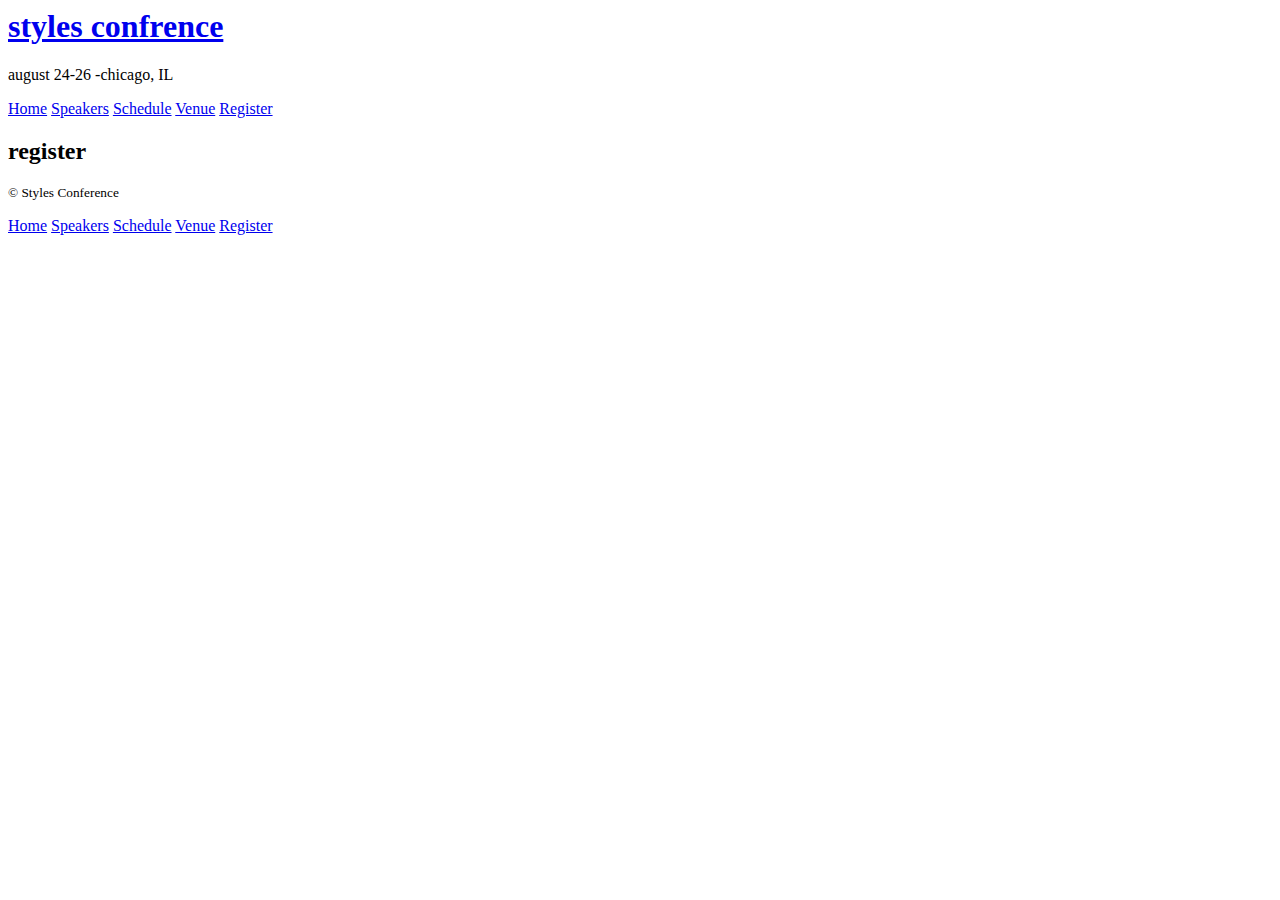
==== register.html @ 7bad0878 "created multiple nav's in my ctyle conferences layout" ====
<html lang='en'>
<head>
  <meta charset='UTF-8'>
  <meta name='viewport' content='width=device-width, initial-scale=1.0'>
  <meta http-equiv='X-UA-Compatible' content='ie=edge'>
  <title>Document</title>
</head>
<body>
  <h1><a href='index.html'>styles confrence</a></h1>
<p>august 24-26 -chicago, IL </p>
<nav>

  <a href="index.html">Home</a>
  <a href="speakers.html">Speakers</a>
  <a href="schedule.html">Schedule</a>
  <a href="venue.html">Venue</a>
  <a href="register.html">Register</a>

</nav>
<h2>register</h2>
<p><small>&copy; Styles Conference</small></p>
<nav>

  <a href="index.html">Home</a>
  <a href="speakers.html">Speakers</a>
  <a href="schedule.html">Schedule</a>
  <a href="venue.html">Venue</a>
  <a href="register.html">Register</a>

</nav>
</body>
</html>
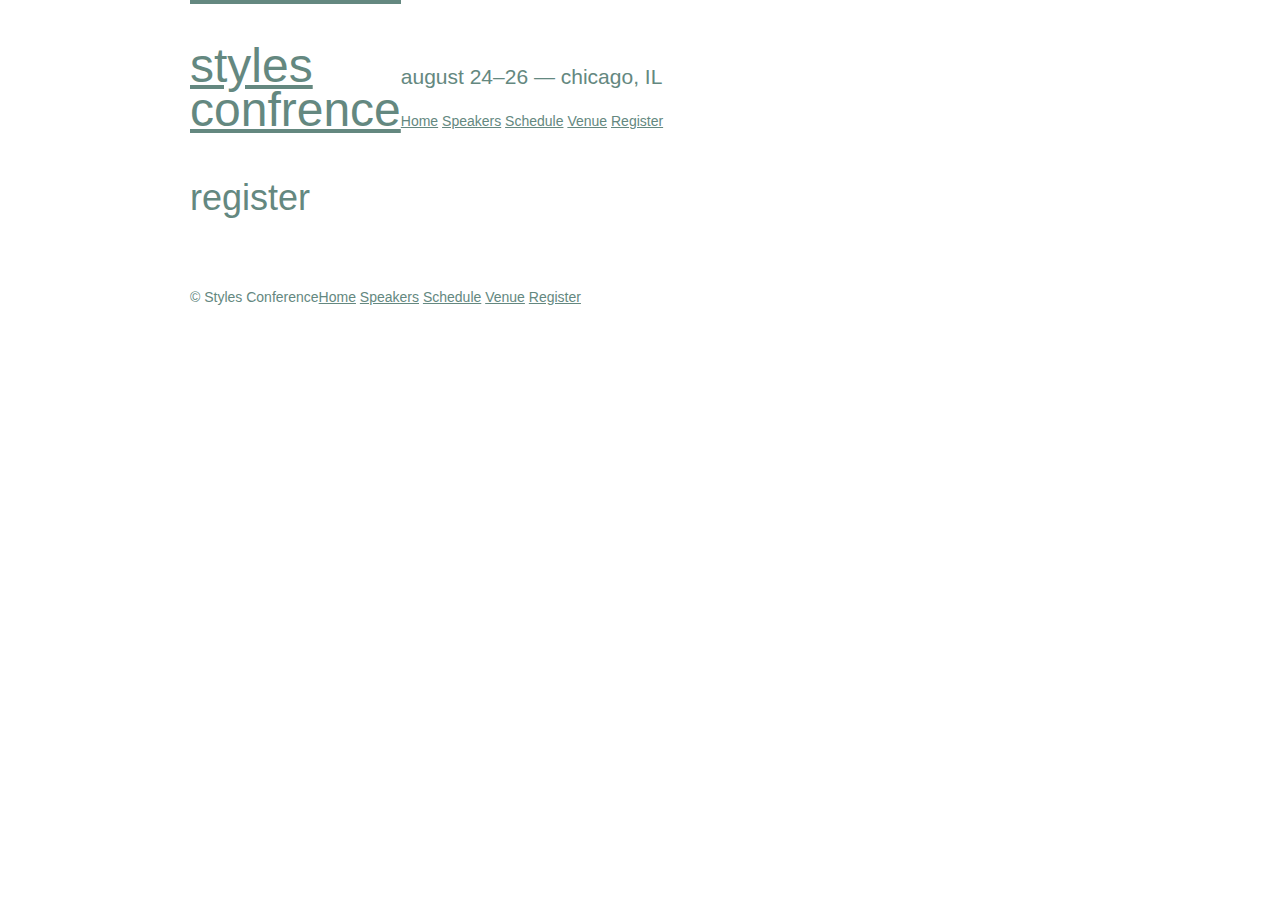
==== commit ae3b4a10: "working with typography" ====
--- a/register.html
+++ b/register.html
@@ -3,12 +3,17 @@
   <meta charset='UTF-8'>
   <meta name='viewport' content='width=device-width, initial-scale=1.0'>
   <meta http-equiv='X-UA-Compatible' content='ie=edge'>
-  <title>Document</title>
+  <link rel="stylesheet" href="main.css">
+  <title>register</title>
 </head>
 <body>
-  <h1><a href='index.html'>styles confrence</a></h1>
-<p>august 24-26 -chicago, IL </p>
-<nav>
+    <header class="container group">
+
+  <h1 class="logo">
+    <a href='index.html'>styles <br> confrence</a></h1>
+<h3 class="tagline">august 24&ndash;26 &mdash; chicago, IL </h3>
+
+<nav class="primary-nav">
 
   <a href="index.html">Home</a>
   <a href="speakers.html">Speakers</a>
@@ -17,9 +22,18 @@
   <a href="register.html">Register</a>
 
 </nav>
-<h2>register</h2>
-<p><small>&copy; Styles Conference</small></p>
-<nav>
+</header>
+
+<section class="container">
+
+<h1>register</h1>
+
+</section>
+
+<footer class="primary-footer container group">
+<small>&copy; Styles Conference</small>
+
+<nav class="primary-nav">
 
   <a href="index.html">Home</a>
   <a href="speakers.html">Speakers</a>
@@ -28,5 +42,6 @@
   <a href="register.html">Register</a>
 
 </nav>
+</footer>
 </body>
 </html>--- a/main.css
+++ b/main.css
@@ -0,0 +1,190 @@
+/* http://meyerweb.com/eric/tools/css/reset/
+   v2.0 | 20110126
+   License: none (public domain)
+*/
+
+html, body, div, span, applet, object, iframe,
+h1, h2, h3, h4, h5, h6, p, blockquote, pre,
+a, abbr, acronym, address, big, cite, code,
+del, dfn, em, img, ins, kbd, q, s, samp,
+small, strike, strong, sub, sup, tt, var,
+b, u, i, center,
+dl, dt, dd, ol, ul, li,
+fieldset, form, label, legend,
+table, caption, tbody, tfoot, thead, tr, th, td,
+article, aside, canvas, details, embed,
+figure, figcaption, footer, header, hgroup,
+menu, nav, output, ruby, section, summary,
+time, mark, audio, video {
+  margin: 0;
+  padding: 0;
+  border: 0;
+  font-size: 100%;
+  font: inherit;
+  vertical-align: baseline;
+}
+article, aside, details, figcaption, figure,
+footer, header, hgroup, menu, nav, section {
+  display: block;
+}
+body {
+  line-height: 1;
+}
+ol, ul {
+  list-style: none;
+}
+blockquote, q {
+  quotes: none;
+}
+blockquote:before, blockquote:after,
+q:before, q:after {
+  content: '';
+  content: none;
+}
+table {
+  border-collapse: collapse;
+  border-spacing: 0;
+}
+*,
+*:before,
+*:after {
+  -webkit-box-sizing: border-box;
+     -moz-box-sizing: border-box;
+          box-sizing: border-box;
+}
+body {
+  color: #888;
+  font: 300 16px/22px "Open Sans", "Helvetica Neue", Helvetica, Arial, sans-serif;
+}
+h1, h2, h3, h4 {
+  color: #648880;
+}
+
+.container,
+.grid {
+  margin: 0 auto;
+  width: 960px;
+}
+.container {
+  padding-left: 30px;
+  padding-right: 30px;
+}
+.grid,
+.col-1-3,
+.col-2-3 {
+  padding-left: 15px;
+  padding-right: 15px;
+}
+.col-1-3,
+.col-2-3  {
+  display: inline-block;
+  vertical-align: top;
+}
+.col-1-3 {
+  width: 33%;
+}
+.col-2-3 {
+  width: 66.66%;
+}
+.group:before,
+.group:after {
+  content: "";
+  display: table;
+}
+.group:after {
+  clear: both;
+}
+.group {
+  clear: both;
+  *zoom: 1;
+}
+
+h1, h3, h4, h5, p {
+  margin-bottom: 22px;
+}
+
+.btn {
+  border-radius: 5px;
+  display: inline-block;
+  margin: 0;
+}
+.btn-alt {
+  border: 1px solid #dfe2e5;
+  padding: 10px 30px;
+}
+
+.logo {
+  border-top: 4px solid #648880;
+  float: left;
+  font-size: 48px;
+  line-height: 44px;
+  padding: 40px 0 22px 0;
+}
+
+.primary-footer {
+  color: #648880;
+  font-size: 14px;
+  padding-bottom: 44px;
+  padding-top: 44px;
+}
+.primary-footer small {
+  float: left;
+  font-weight: 400;
+}
+.hero {
+  line-height: 44px;
+  padding: 22px 80px 66px 80px;
+}
+.hero h2 {
+  font-size: 36px;
+}
+.hero p {
+  font-size: 24px;
+}
+.teaser a:hover h3 {
+  color: #a9b2b9;
+}
+
+
+h1 {
+  font-size: 36px;
+  line-height: 44px;
+}
+h2 {
+  font-size: 24px;
+  line-height: 44px;
+}
+h3 {
+  font-size: 21px;
+}
+h4 {
+  font-size: 18px;
+}
+
+h5 {
+  color: #a9b2b9;
+  font-size: 14px;
+  font-weight: 400;
+}
+
+strong {
+  font-weight: 400;
+}
+cite, em {
+  font-style: italic;
+}
+
+a:hover {
+  color: #a9b2b9;
+}
+a {
+  color: #648880;
+}
+
+.tagline {
+  margin: 66px 0 22px 0;
+}
+.primary-nav {
+  font-size: 14px;
+  font-weight: 400;
+}
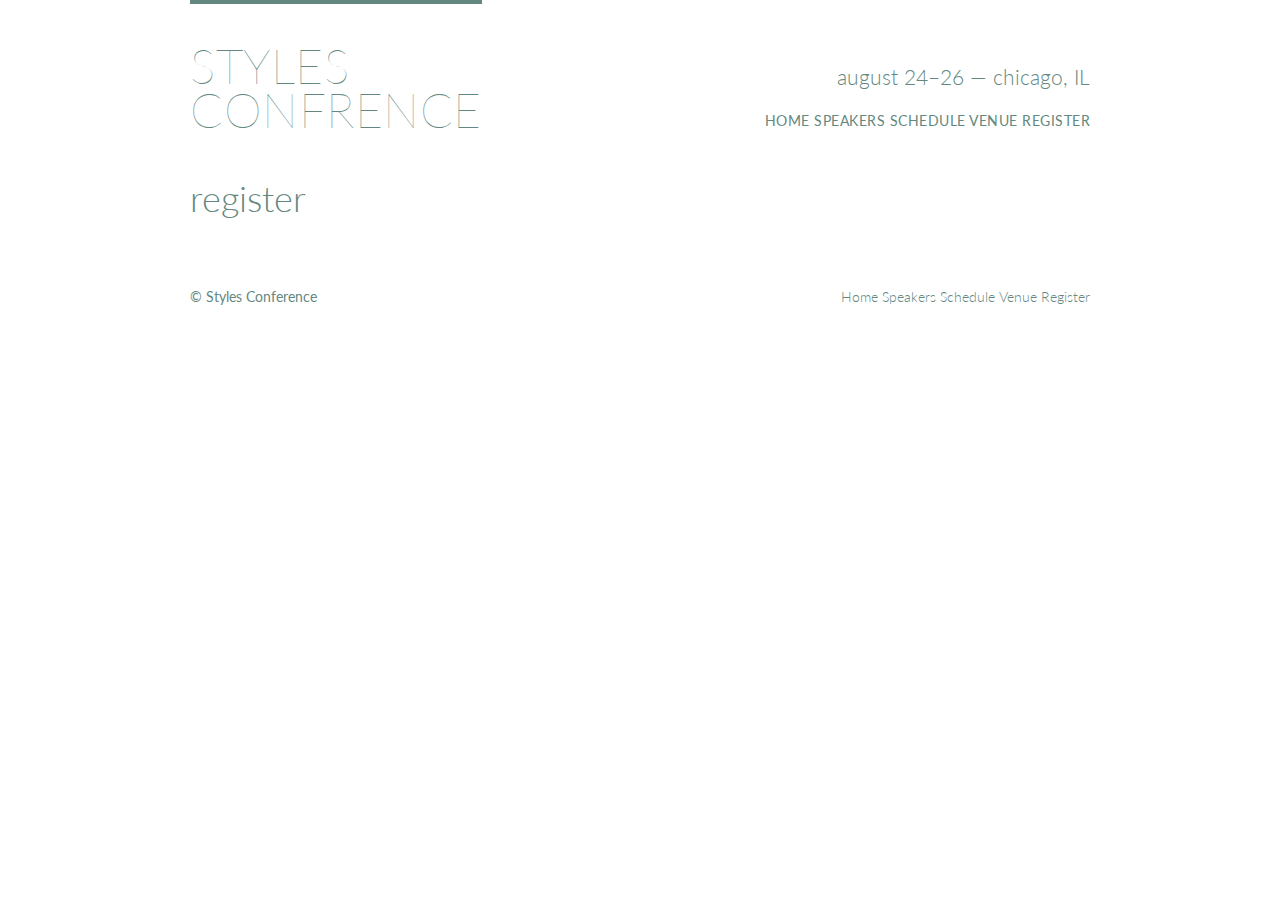
==== commit 879fc02d: "added fonts in my layout" ====
--- a/register.html
+++ b/register.html
@@ -3,8 +3,9 @@
   <meta charset='UTF-8'>
   <meta name='viewport' content='width=device-width, initial-scale=1.0'>
   <meta http-equiv='X-UA-Compatible' content='ie=edge'>
+  <title>register</title>
   <link rel="stylesheet" href="main.css">
-  <title>register</title>
+  <link rel="stylesheet" href="http://fonts.googleapis.com/css?family=Lato:100,300,400">
 </head>
 <body>
     <header class="container group">
@@ -13,7 +14,7 @@
     <a href='index.html'>styles <br> confrence</a></h1>
 <h3 class="tagline">august 24&ndash;26 &mdash; chicago, IL </h3>
 
-<nav class="primary-nav">
+<nav class="nav primary-nav">
 
   <a href="index.html">Home</a>
   <a href="speakers.html">Speakers</a>
@@ -33,7 +34,7 @@
 <footer class="primary-footer container group">
 <small>&copy; Styles Conference</small>
 
-<nav class="primary-nav">
+<nav class="nav">
 
   <a href="index.html">Home</a>
   <a href="speakers.html">Speakers</a>
--- a/main.css
+++ b/main.css
@@ -52,9 +52,10 @@
      -moz-box-sizing: border-box;
           box-sizing: border-box;
 }
+
 body {
   color: #888;
-  font: 300 16px/22px "Open Sans", "Helvetica Neue", Helvetica, Arial, sans-serif;
+  font: 300 16px/22px "Lato", "Open Sans", "Helvetica Neue", Helvetica, Arial, sans-serif;
 }
 h1, h2, h3, h4 {
   color: #648880;
@@ -117,8 +118,11 @@
   border-top: 4px solid #648880;
   float: left;
   font-size: 48px;
+  font-weight: 100;
+  letter-spacing: .5px;
   line-height: 44px;
   padding: 40px 0 22px 0;
+  text-transform: uppercase;
 }
 
 .primary-footer {
@@ -134,12 +138,14 @@
 .hero {
   line-height: 44px;
   padding: 22px 80px 66px 80px;
+  text-align: center;
 }
 .hero h2 {
   font-size: 36px;
 }
 .hero p {
   font-size: 24px;
+  font-weight: 100;
 }
 .teaser a:hover h3 {
   color: #a9b2b9;
@@ -165,6 +171,7 @@
   color: #a9b2b9;
   font-size: 14px;
   font-weight: 400;
+  text-transform: uppercase;
 }
 
 strong {
@@ -179,12 +186,23 @@
 }
 a {
   color: #648880;
+  text-decoration: none;
 }
 
 .tagline {
   margin: 66px 0 22px 0;
+  text-align: right;
 }
 .primary-nav {
   font-size: 14px;
   font-weight: 400;
-}
+  letter-spacing: .5px;
+  text-transform: uppercase;
+}
+p a {
+  border-bottom: 1px solid #dfe2e5;
+}
+.nav {
+  text-align: right;
+}
+
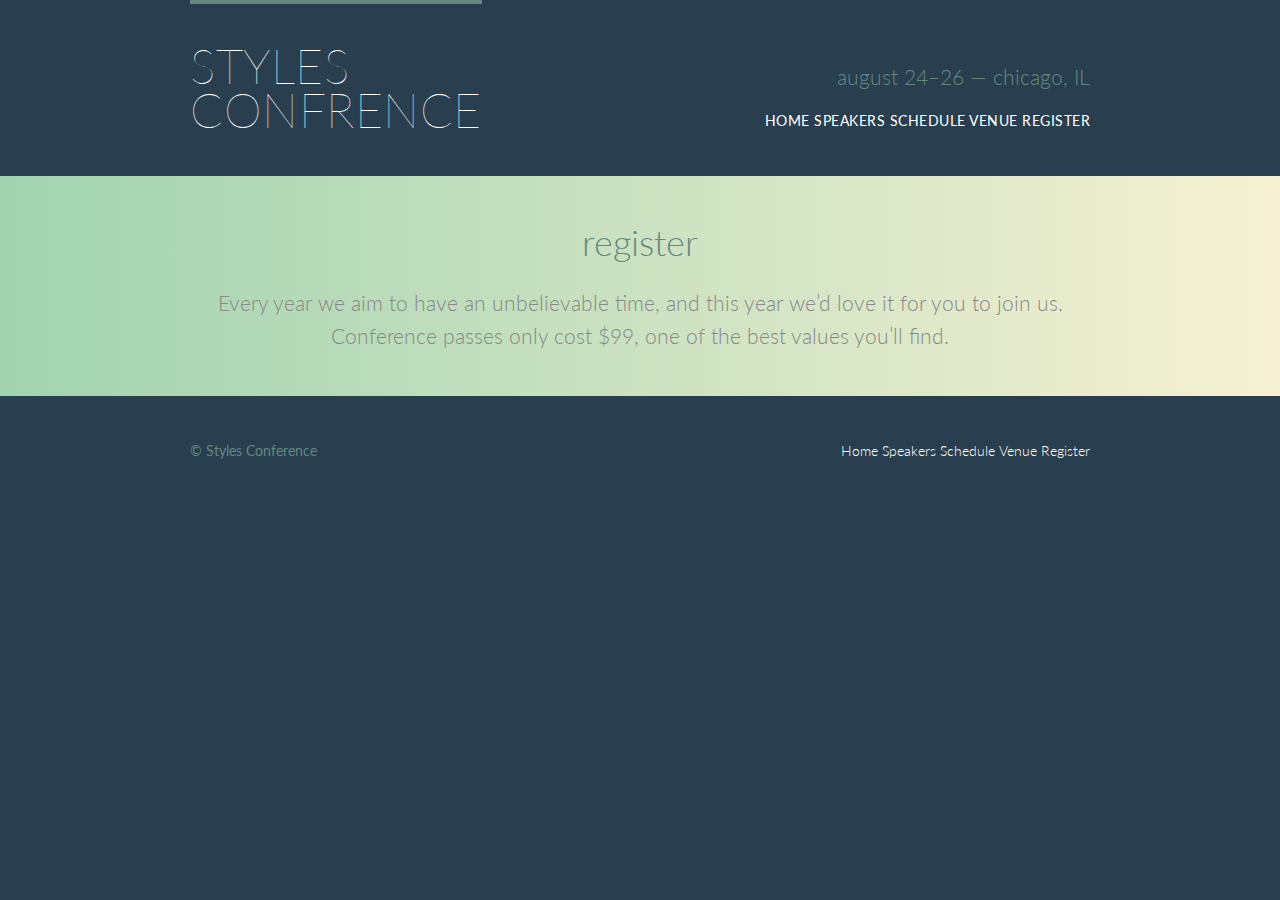
==== commit ead528c3: "setting backgrounds and gradients." ====
--- a/register.html
+++ b/register.html
@@ -8,7 +8,7 @@
   <link rel="stylesheet" href="http://fonts.googleapis.com/css?family=Lato:100,300,400">
 </head>
 <body>
-    <header class="container group">
+    <header class="primary-header container group">
 
   <h1 class="logo">
     <a href='index.html'>styles <br> confrence</a></h1>
@@ -25,11 +25,15 @@
 </nav>
 </header>
 
-<section class="container">
-
-<h1>register</h1>
-
-</section>
+<section class="row-alt">
+  <div class="lead container">
+  
+  <h1>register</h1>
+  <p>Every year we aim to have an unbelievable time, and this year we’d love it for you to join us. Conference passes only cost $99, one of the best values you’ll find.</p>
+  
+  </div>
+  </section>
+  
 
 <footer class="primary-footer container group">
 <small>&copy; Styles Conference</small>
--- a/main.css
+++ b/main.css
@@ -54,6 +54,7 @@
 }
 
 body {
+  background: #293f50;
   color: #888;
   font: 300 16px/22px "Lato", "Open Sans", "Helvetica Neue", Helvetica, Arial, sans-serif;
 }
@@ -99,6 +100,23 @@
   clear: both;
   *zoom: 1;
 }
+.row,
+.row-alt {
+  min-width: 960px;
+}
+.row {
+  background: #fff;
+  padding: 66px 0 44px 0;
+}
+.row-alt {
+   background: #cbe2c1;
+   background: -webkit-linear-gradient(to right, #a1d3b0, #f6f1d3);
+   background: -moz-linear-gradient(to right, #a1d3b0, #f6f1d3);
+   background: linear-gradient(to right, #a1d3b0, #f6f1d3);
+   padding: 44px 0 22px 0;
+ }
+
+
 
 h1, h3, h4, h5, p {
   margin-bottom: 22px;
@@ -106,12 +124,21 @@
 
 .btn {
   border-radius: 5px;
+  color: #fff;
+  cursor: pointer;
   display: inline-block;
+  font-weight: 400;
+  letter-spacing: .5px;
   margin: 0;
+  text-transform: uppercase;
 }
 .btn-alt {
-  border: 1px solid #dfe2e5;
+  border: 1px solid #fff;
   padding: 10px 30px;
+}
+.btn-alt:hover {
+  background: #fff;
+  color: #648880;
 }
 
 .logo {
@@ -136,6 +163,7 @@
   font-weight: 400;
 }
 .hero {
+  color: #fff;
   line-height: 44px;
   padding: 22px 80px 66px 80px;
   text-align: center;
@@ -205,4 +233,20 @@
 .nav {
   text-align: right;
 }
-
+.primary-header a,
+.primary-footer a {
+  color: #fff;
+}
+.primary-header a:hover,
+.primary-footer a:hover {
+  color: #648880;
+}
+.lead {
+  text-align: center;
+}
+.lead p {
+  font-size: 21px;
+  line-height: 33px;
+}
+
+
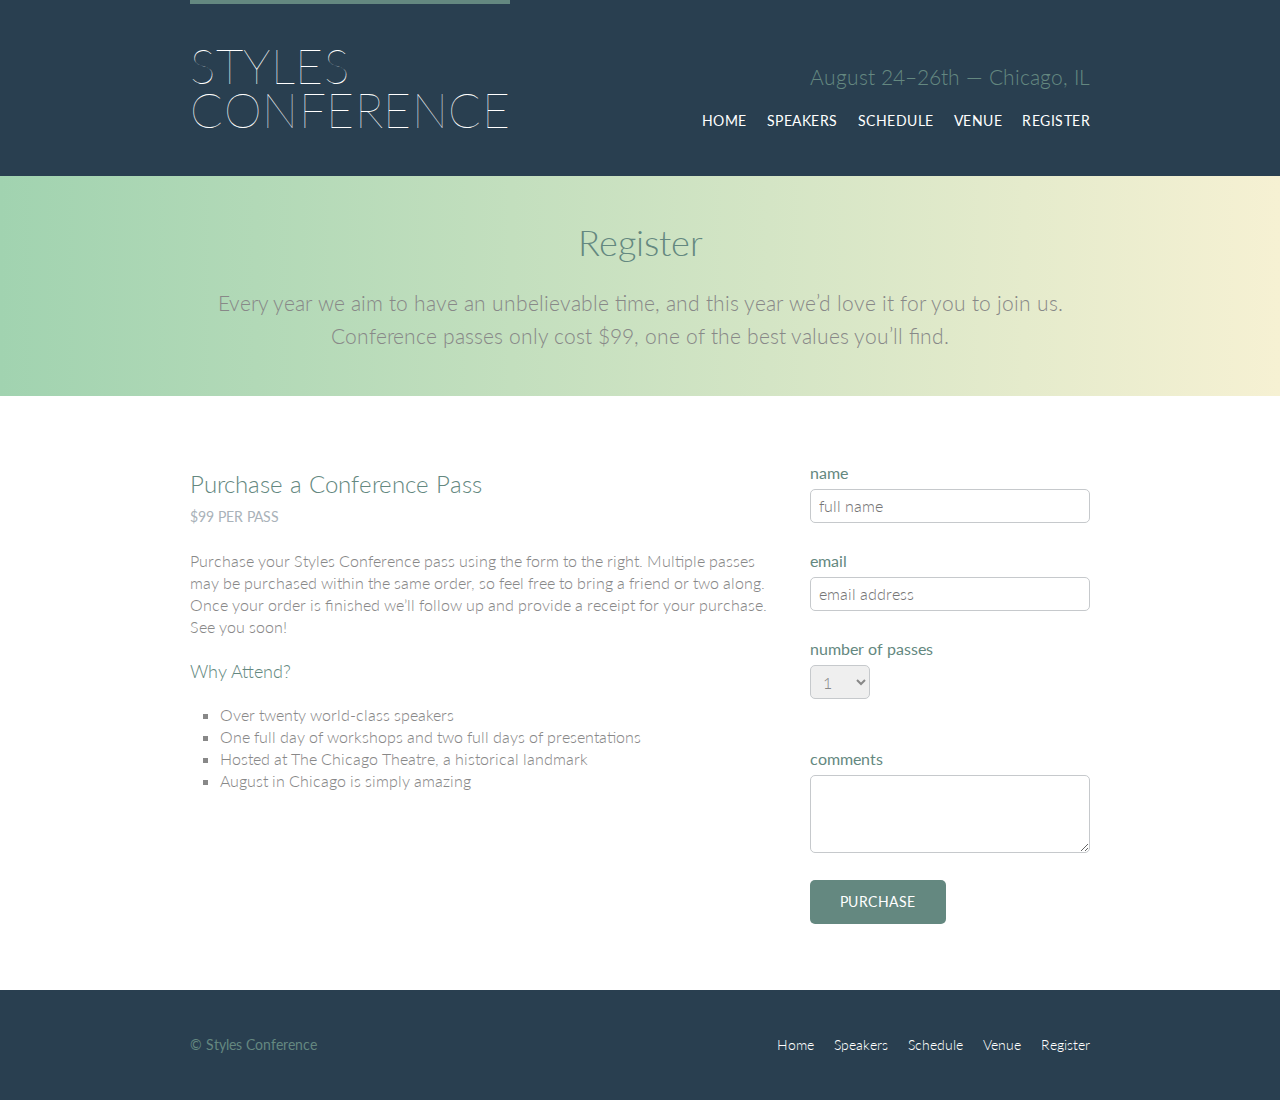
==== commit 35719c23: "added tables to my style conferences website and style them using css" ====
--- a/register.html
+++ b/register.html
@@ -1,52 +1,120 @@
-<html lang='en'>
-<head>
-  <meta charset='UTF-8'>
-  <meta name='viewport' content='width=device-width, initial-scale=1.0'>
-  <meta http-equiv='X-UA-Compatible' content='ie=edge'>
-  <title>register</title>
-  <link rel="stylesheet" href="main.css">
-  <link rel="stylesheet" href="http://fonts.googleapis.com/css?family=Lato:100,300,400">
-</head>
-<body>
+<!DOCTYPE html>
+<html lang="en">
+
+  <head>
+    <meta charset="utf-8">
+    <title>Register - Styles Conference</title>
+    <link rel="stylesheet" href="assets/stylesheets/main.css">
+    <link rel="stylesheet" href="http://fonts.googleapis.com/css?family=Lato:100,300,400">
+  </head>
+
+  <body>
+
+    <!-- Header -->
+
     <header class="primary-header container group">
 
-  <h1 class="logo">
-    <a href='index.html'>styles <br> confrence</a></h1>
-<h3 class="tagline">august 24&ndash;26 &mdash; chicago, IL </h3>
+      <h1 class="logo">
+        <a href="index.html">Styles <br> Conference</a>
+      </h1>
 
-<nav class="nav primary-nav">
+      <h3 class="tagline">August 24&ndash;26th &mdash; Chicago, IL</h3>
 
-  <a href="index.html">Home</a>
-  <a href="speakers.html">Speakers</a>
-  <a href="schedule.html">Schedule</a>
-  <a href="venue.html">Venue</a>
-  <a href="register.html">Register</a>
+      <nav class="nav primary-nav">
+        <ul>
+          <li><a href="index.html">Home</a></li><!--
+          --><li><a href="speakers.html">Speakers</a></li><!--
+          --><li><a href="schedule.html">Schedule</a></li><!--
+          --><li><a href="venue.html">Venue</a></li><!--
+          --><li><a href="register.html">Register</a></li>
+        </ul>
+      </nav>
 
-</nav>
-</header>
+    </header>
 
-<section class="row-alt">
-  <div class="lead container">
-  
-  <h1>register</h1>
-  <p>Every year we aim to have an unbelievable time, and this year we’d love it for you to join us. Conference passes only cost $99, one of the best values you’ll find.</p>
-  
-  </div>
-  </section>
-  
+    <!-- Lead -->
 
-<footer class="primary-footer container group">
-<small>&copy; Styles Conference</small>
+    <section class="row-alt">
+      <div class="lead container">
 
-<nav class="nav">
+        <h1>Register</h1>
 
-  <a href="index.html">Home</a>
-  <a href="speakers.html">Speakers</a>
-  <a href="schedule.html">Schedule</a>
-  <a href="venue.html">Venue</a>
-  <a href="register.html">Register</a>
+        <p>Every year we aim to have an unbelievable time, and this year we&#8217;d love it for you to join us. Conference passes only cost $99, one of the best values you&#8217;ll find.</p>
 
-</nav>
-</footer>
-</body>
+      </div>
+    </section>
+
+    <section class="row">
+      <div class="grid">
+    
+        <section class="col-2-3">
+          <h2>Purchase a Conference Pass</h2>
+  <h5>$99 per Pass</h5>
+
+  <p>Purchase your Styles Conference pass using the form to the right. Multiple passes may be purchased within the same order, so feel free to bring a friend or two along. Once your order is finished we&#8217;ll follow up and provide a receipt for your purchase. See you soon!</p>
+
+  <h4>Why Attend?</h4>
+
+  <ul class="why-attend">
+  <li>Over twenty world-class speakers</li>
+    <li>One full day of workshops and two full days of presentations</li>
+    <li>Hosted at The Chicago Theatre, a historical landmark</li>
+    <li>August in Chicago is simply amazing</li>
+  </ul>
+        </section><!--
+    
+        --><form class="col-1-3" action="#" method="POST">
+          <fieldset class="register-group">
+<label for=''>
+  name
+<input type='text' name="name" placeholder="full name" required>
+</label>
+
+<label for=''>
+  email <input type='email' name='email' placeholder='email address' required>
+</label>
+
+<label for=''>
+number of passes
+<select name='quantity' required>
+<option value='1' selected>1</option>
+<option value='2'>2</option>
+<option value='3'>3</option>
+<option value='4'>4</option>
+<option value='5'>5</option>
+</select>
+</label><br>
+
+<label for=''>
+comments
+<textarea name='comments' id='' cols='30' rows='10'></textarea>
+</label>  </fieldset>
+
+<input class="btn btn-default" type="submit" name="submit" value="purchase">
+</form>
+    
+      </div>
+    </section>
+    
+    
+
+    <!-- Footer -->
+
+    <footer class="primary-footer container group">
+
+      <small>&copy; Styles Conference</small>
+
+      <nav class="nav">
+        <ul>
+          <li><a href="index.html">Home</a></li><!--
+          --><li><a href="speakers.html">Speakers</a></li><!--
+          --><li><a href="schedule.html">Schedule</a></li><!--
+          --><li><a href="venue.html">Venue</a></li><!--
+          --><li><a href="register.html">Register</a></li>
+        </ul>
+      </nav>
+
+    </footer>
+
+  </body>
 </html>--- a/assets/stylesheets/main.css
+++ b/assets/stylesheets/main.css
@@ -0,0 +1,486 @@
+/* http://meyerweb.com/eric/tools/css/reset/
+   v2.0 | 20110126
+   License: none (public domain)
+*/
+
+html, body, div, span, applet, object, iframe,
+h1, h2, h3, h4, h5, h6, p, blockquote, pre,
+a, abbr, acronym, address, big, cite, code,
+del, dfn, em, img, ins, kbd, q, s, samp,
+small, strike, strong, sub, sup, tt, var,
+b, u, i, center,
+dl, dt, dd, ol, ul, li,
+fieldset, form, label, legend,
+table, caption, tbody, tfoot, thead, tr, th, td,
+article, aside, canvas, details, embed,
+figure, figcaption, footer, header, hgroup,
+menu, nav, output, ruby, section, summary,
+time, mark, audio, video {
+  margin: 0;
+  padding: 0;
+  border: 0;
+  font-size: 100%;
+  font: inherit;
+  vertical-align: baseline;
+}
+/* HTML5 display-role reset for older browsers */
+article, aside, details, figcaption, figure,
+footer, header, hgroup, menu, nav, section {
+  display: block;
+}
+body {
+  line-height: 1;
+}
+ol, ul {
+  list-style: none;
+}
+blockquote, q {
+  quotes: none;
+}
+blockquote:before, blockquote:after,
+q:before, q:after {
+  content: '';
+  content: none;
+}
+table {
+  border-collapse: collapse;
+  border-spacing: 0;
+}
+
+/*
+  ========================================
+  Custom styles
+  ========================================
+*/
+
+body {
+  background: #293f50;
+  color: #888;
+  font: 300 16px/22px "Lato", "Open Sans", "Helvetica Neue", Helvetica, Arial, sans-serif;
+}
+
+/*
+  ========================================
+  Grid
+  ========================================
+*/
+
+*,
+*:before,
+*:after {
+  -webkit-box-sizing: border-box;
+     -moz-box-sizing: border-box;
+          box-sizing: border-box;
+}
+.container,
+.grid {
+  margin: 0 auto;
+  width: 960px;
+}
+.container {
+  padding-left: 30px;
+  padding-right: 30px;
+}
+.grid,
+.col-1-3,
+.col-2-3 {
+  padding-left: 15px;
+  padding-right: 15px;
+}
+.col-1-3,
+.col-2-3  {
+  display: inline-block;
+  vertical-align: top;
+}
+.col-1-3 {
+  width: 33.33%;
+}
+.col-2-3 {
+  width: 66.66%;
+}
+
+/*
+  ========================================
+  Clearfix
+  ========================================
+*/
+
+.group:before,
+.group:after {
+  content: "";
+  display: table;
+}
+.group:after {
+  clear: both;
+}
+.group {
+  clear: both;
+  *zoom: 1;
+}
+
+/*
+  ========================================
+  Rows
+  ========================================
+*/
+
+.row,
+.row-alt {
+  min-width: 960px;
+}
+.row {
+  background: #fff;
+  padding: 66px 0 44px 0;
+}
+.row-alt {
+  background: #cbe2c1;
+  background: -webkit-linear-gradient(to right, #a1d3b0, #f6f1d3);
+  background:    -moz-linear-gradient(to right, #a1d3b0, #f6f1d3);
+  background:         linear-gradient(to right, #a1d3b0, #f6f1d3);
+  padding: 44px 0 22px 0;
+}
+
+/*
+  ========================================
+  Typography
+  ========================================
+*/
+
+h1, h2, h3, h4 {
+  color: #648880;
+}
+h1, h3, h4, h5, p {
+  margin-bottom: 22px;
+}
+h1 {
+  font-size: 36px;
+  line-height: 44px;
+}
+h2 {
+  font-size: 24px;
+  line-height: 44px;
+}
+h3 {
+  font-size: 21px;
+}
+h4 {
+  font-size: 18px;
+}
+h5 {
+  color: #a9b2b9;
+  font-size: 14px;
+  font-weight: 400;
+  text-transform: uppercase;
+}
+strong {
+  font-weight: 400;
+}
+cite,
+em {
+  font-style: italic;
+}
+
+/*
+  ========================================
+  Leads
+  ========================================
+*/
+
+.lead {
+  text-align: center;
+}
+.lead p {
+  font-size: 21px;
+  line-height: 33px;
+}
+
+/*
+  ========================================
+  Links
+  ========================================
+*/
+
+a {
+  color: #648880;
+  text-decoration: none;
+}
+a:hover {
+  color: #a9b2b9;
+}
+p a {
+  border-bottom: 1px solid #dfe2e5;
+}
+.primary-header a,
+.primary-footer a {
+  color: #fff;
+}
+.primary-header a:hover,
+.primary-footer a:hover {
+  color: #648880;
+}
+
+/*
+  ========================================
+  Buttons
+  ========================================
+*/
+
+.btn {
+  border-radius: 5px;
+  color: #fff;
+  cursor: pointer;
+  display: inline-block;
+  font-weight: 400;
+  letter-spacing: .5px;
+  margin: 0;
+  text-transform: uppercase;
+}
+.btn-alt {
+  border: 1px solid #fff;
+  padding: 10px 30px;
+}
+.btn-alt:hover {
+  background: #fff;
+  color: #648880;
+}
+.btn-default {
+  border: 0;
+  background: #648880;
+  padding: 11px 30px;
+  font-size: 14px;
+}
+.btn-default:hover {
+  background: #77a198;
+}
+
+
+/*
+  ========================================
+  Primary header
+  ========================================
+*/
+
+.logo {
+  border-top: 4px solid #648880;
+  float: left;
+  font-size: 48px;
+  font-weight: 100;
+  letter-spacing: .5px;
+  line-height: 44px;
+  padding: 40px 0 22px 0;
+  text-transform: uppercase;
+}
+.tagline {
+  margin: 66px 0 22px 0;
+  text-align: right;
+}
+.primary-nav {
+  font-size: 14px;
+  font-weight: 400;
+  letter-spacing: .5px;
+  text-transform: uppercase;
+}
+
+/*
+  ========================================
+  Primary footer
+  ========================================
+*/
+
+.primary-footer {
+  color: #648880;
+  font-size: 14px;
+  padding-bottom: 44px;
+  padding-top: 44px;
+}
+.primary-footer small {
+  float: left;
+  font-weight: 400;
+}
+
+/*
+  ========================================
+  Navigation
+  ========================================
+*/
+
+.nav {
+  text-align: right;
+}
+.nav li {
+  display: inline-block;
+  margin: 0 10px;
+  vertical-align: top;
+}
+.nav li:last-child {
+  margin-right: 0;
+}
+
+/*
+  ========================================
+  Home
+  ========================================
+*/
+
+.hero {
+  color: #fff;
+  line-height: 44px;
+  padding: 22px 80px 66px 80px;
+  text-align: center;
+}
+.hero h2 {
+  font-size: 36px;
+}
+.hero p {
+  font-size: 24px;
+  font-weight: 100;
+}
+.teaser a:hover h3 {
+  color: #a9b2b9;
+}
+.teaser img {
+  border-radius: 5px;
+  display: block;
+  margin-bottom: 22px;
+  max-width: 100%
+}
+
+/*
+  ========================================
+  Speakers
+  ========================================
+*/
+
+.speaker {
+  margin-bottom: 44px;
+}
+.speaker-info {
+  border: 1px solid #dfe2e5;
+  border-radius: 5px;
+  margin-top: 88px;
+  padding-bottom: 22px;
+  text-align: center;
+}
+.speaker-info img {
+  border-radius: 50%;
+  height: 130px;
+  margin: -66px 0 22px 0;
+  vertical-align: top;
+}
+
+/*
+  ========================================
+  Venue
+  ========================================
+*/
+
+.venue-theatre {
+  margin-bottom: 66px;
+}
+.venue-hotel {
+  margin-bottom: 22px;
+}
+.venue-map {
+  height: 264px;
+}
+.why-attend {
+  list-style: square;
+  margin: 0 0 22px 30px;
+}
+form {
+  margin-bottom: 22px;
+}
+input,
+select,
+textarea {
+  font: 300 16px/22px "Lato", "Open Sans", "Helvetica Neue", Helvetica, Arial, sans-serif;
+}
+.register-group label {
+  color: #648880;
+  cursor: pointer;
+  font-weight: 400;
+}
+.register-group input,
+.register-group select,
+.register-group textarea {
+  border: 1px solid #c6c9cc;
+  border-radius: 5px;
+  color: #888;
+  display: block;
+  margin: 5px 0 27px 0;
+  padding: 5px 8px;
+}
+.register-group input,
+.register-group textarea {
+  width: 100%;
+}
+.register-group select {
+  height: 34px;
+  width: 60px;
+}
+.register-group textarea {
+  height: 78px;
+}
+/*
+  ========================================
+  Schedule
+  ========================================
+*/
+
+table {
+  margin-bottom: 44px;
+  width: 100%;
+}
+table:last-child {
+  margin-bottom: 0;
+}
+th,
+td {
+  padding-bottom: 22px;
+  vertical-align: top;
+}
+th {
+  padding-right: 45px;
+  text-align: right;
+  width: 20%;
+}
+td {
+  width: 40%;
+}
+thead {
+  line-height: 44px;
+}
+thead th {
+  color: #648880;
+  font-size: 24px;
+}
+tbody th {
+  color: #a9b2b9;
+  font-size: 14px;
+  font-weight: 400;
+  padding-top: 22px;
+  text-transform: uppercase;
+}
+tbody td {
+  border-top: 1px solid #dfe2e5;
+  padding-top: 21px;
+}
+tbody td:first-of-type {
+  padding-right: 15px;
+}
+tbody td:last-of-type {
+  padding-left: 15px;
+}
+tbody td:only-of-type {
+  padding-left: 0;
+  padding-right: 0;
+}
+table a {
+  color: #888;
+}
+table h4 {
+  margin-bottom: 0;
+}
+.schedule-offset {
+  color: #a9b2b9;
+}
